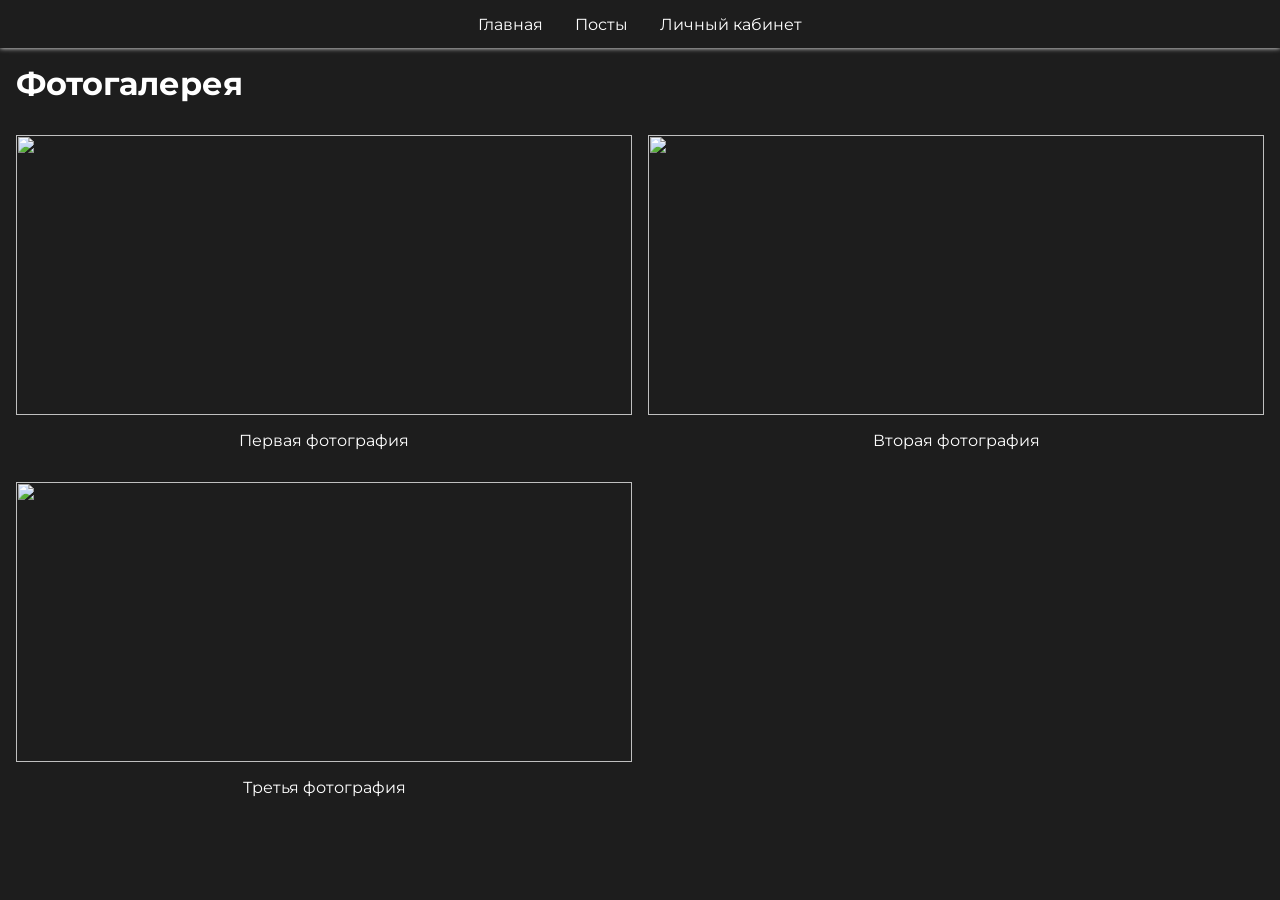
==== index.html @ 709eee47 "first publish" ====
<!doctype html>
<html lang="ru">
<head>
    <meta charset="UTF-8">
    <meta name="viewport"
          content="width=device-width, user-scalable=no, initial-scale=1.0">
    <title>Фотогалерея</title>
    <link rel="stylesheet" href="style.css">
</head>
<body>

<header>
    <a href="#">Главная</a>
    <a href="#">Посты</a>
    <a href="#">Личный кабинет</a>
</header>

<h1>Фотогалерея</h1>

<div id="grid">
    <div class="photo">
        <img src="../images/photo1.JPG" alt="">
        <p>Первая фотография</p>
    </div>

    <div class="photo">
        <img src="../images/photo2.JPG" alt="">
        <p>Вторая фотография</p>
    </div>

    <div class="photo">
        <img src="../images/photo3.JPG" alt="">
        <p>Третья фотография</p>
    </div>
</div>

<script src="script.js"></script>
</body>
</html>
---- style.css ----
@import url('https://fonts.googleapis.com/css2?family=Montserrat&display=swap');

body {
    margin: 0;
    color: #fff;
    font-family: 'Montserrat', sans-serif;
    background: #1d1d1d;
}

header {
    display: flex;
    height: 3rem;
    align-items: center;
    justify-content: center;
    box-shadow: 0 0 5px #fff;
    position: sticky;
    top: 0;
    background: #1d1d1d;
}

header a {
    margin: 0 1rem;
    color: #fff;
    text-decoration: none;
}

h1 {
    margin: 1rem;
}

#grid {
    display: grid;
    grid-template-columns: 1fr 1fr;
    gap: 1rem;
    padding: 1rem;
}

.photo {
    color: #fff;
    text-decoration: none;
    cursor: pointer;
    transition: transform .3s ease, box-shadow .3s ease;
}

.photo:hover {
    transform: scale(1.03);
    box-shadow: 0 0 10px rgba(255,255,255,.3);
}

.photo img {
    width: 100%;
    height: 280px;
    object-fit: cover;
    display: block;
}

.photo p {
    text-align: center;
}
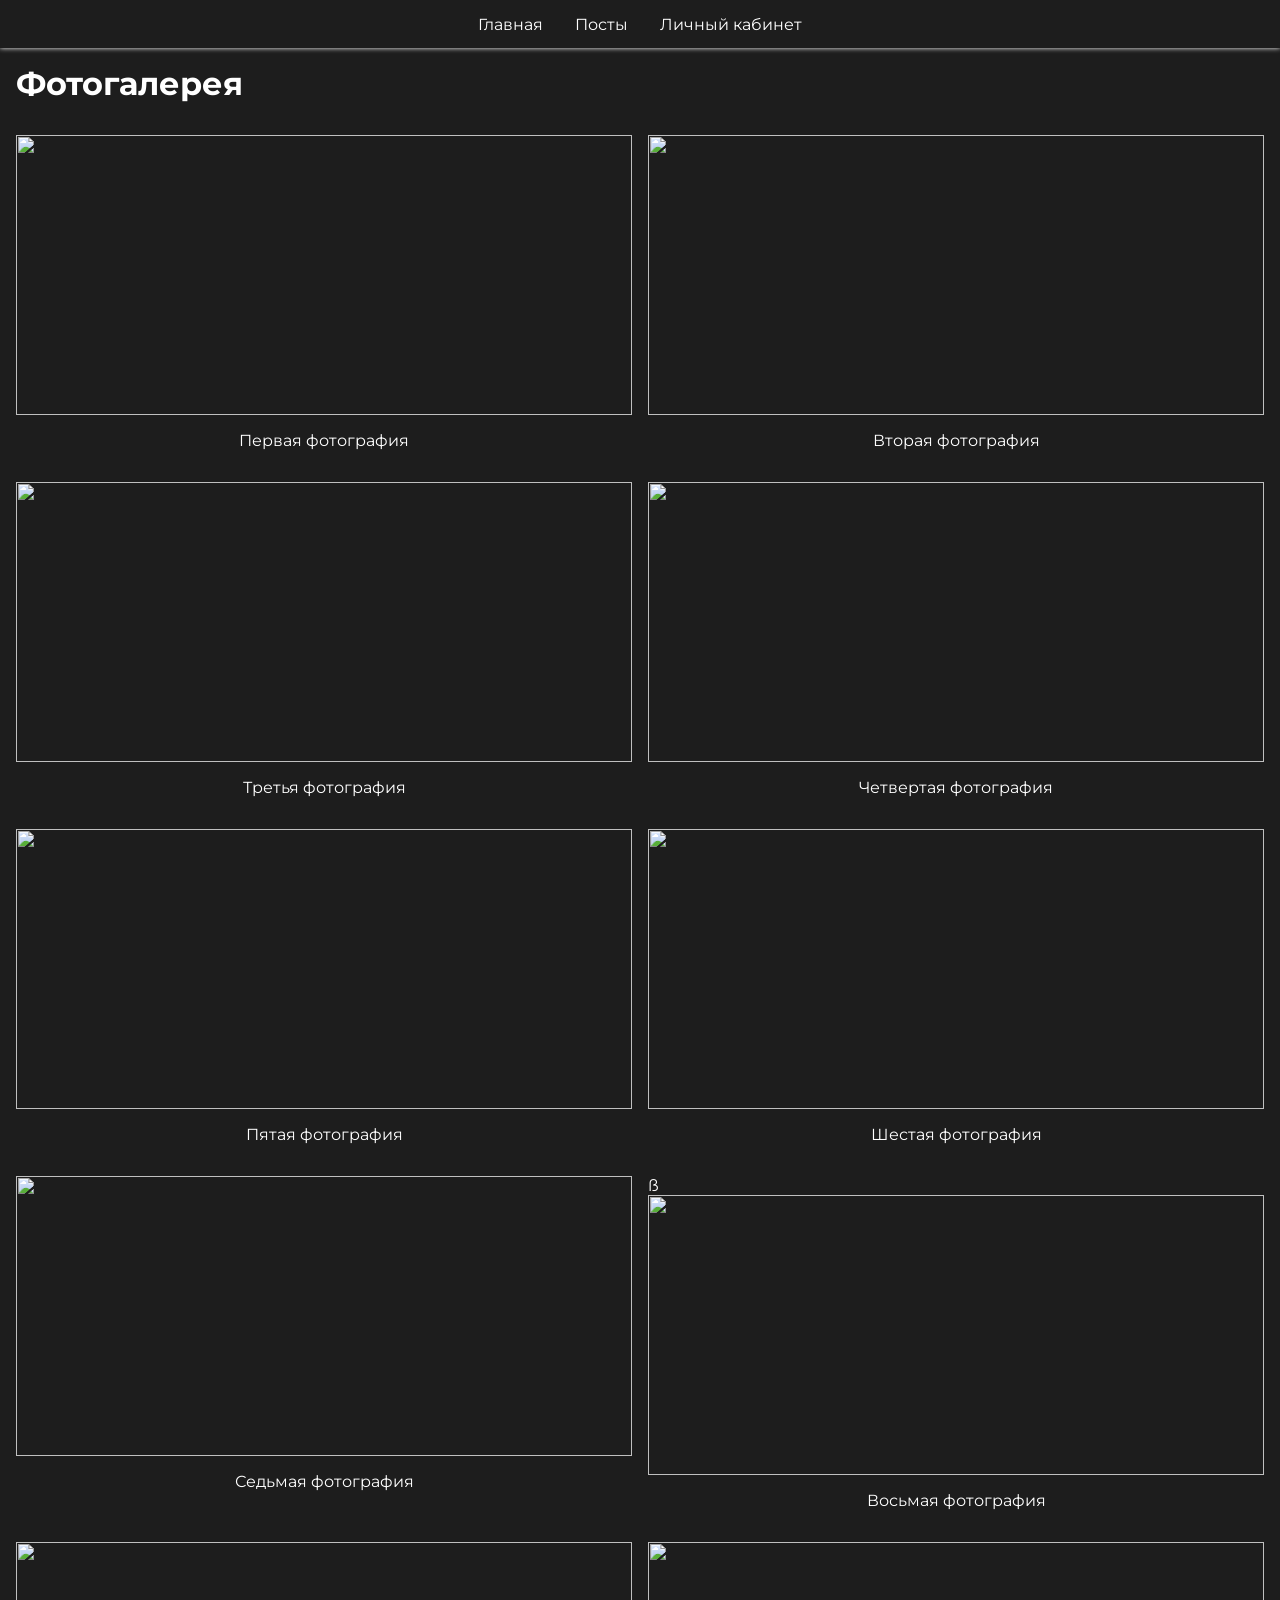
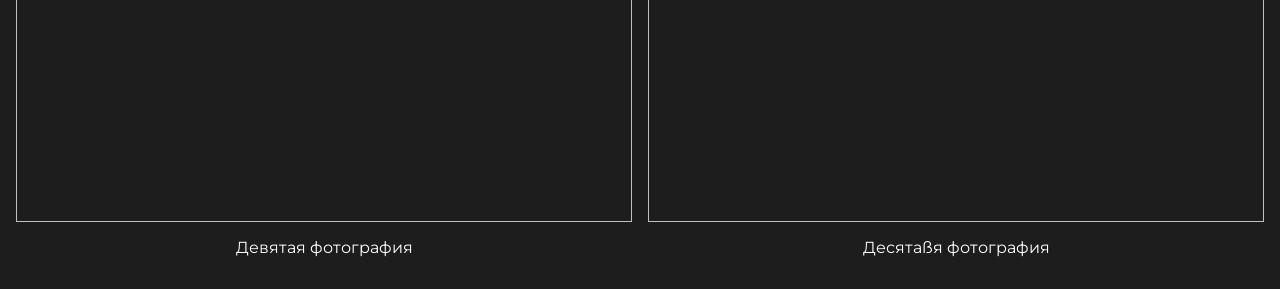
==== commit 4aa85882: "fix jpg paths" ====
--- a/index.html
+++ b/index.html
@@ -19,18 +19,53 @@
 
 <div id="grid">
     <div class="photo">
-        <img src="../images/photo1.JPG" alt="">
+        <img src="images/photo1.jpg" alt="">
         <p>Первая фотография</p>
     </div>
 
     <div class="photo">
-        <img src="../images/photo2.JPG" alt="">
+        <img src="images/photo2.jpg" alt="">
         <p>Вторая фотография</p>
     </div>
 
     <div class="photo">
-        <img src="../images/photo3.JPG" alt="">
+        <img src="images/photo3.jpg" alt="">
         <p>Третья фотография</p>
+    </div>
+
+    <div class="photo">
+        <img src="images/photo4.jpg" alt="">
+        <p>Четвертая фотография</p>
+    </div>
+
+    <div class="photo">
+        <img src="images/photo5.jpg" alt="">
+        <p>Пятая фотография</p>
+    </div>
+
+    <div class="photo">
+        <img src="images/photo6.jpg" alt="">
+        <p>Шестая фотография</p>
+    </div>
+
+    <div class="photo">
+        <img src="images/photo7.jpg" alt="">
+        <p>Седьмая фотография</p>
+    </div>
+
+    <div class="photo">ß
+        <img src="images/photo8.jpg" alt="">
+        <p>Восьмая фотография</p>
+    </div>
+
+    <div class="photo">
+        <img src="images/photo9.jpg" alt="">
+        <p>Девятая фотография</p>
+    </div>
+
+    <div class="photo">
+        <img src="images/photo10.jpg" alt="">
+        <p>Десятаßя фотография</p>
     </div>
 </div>
 
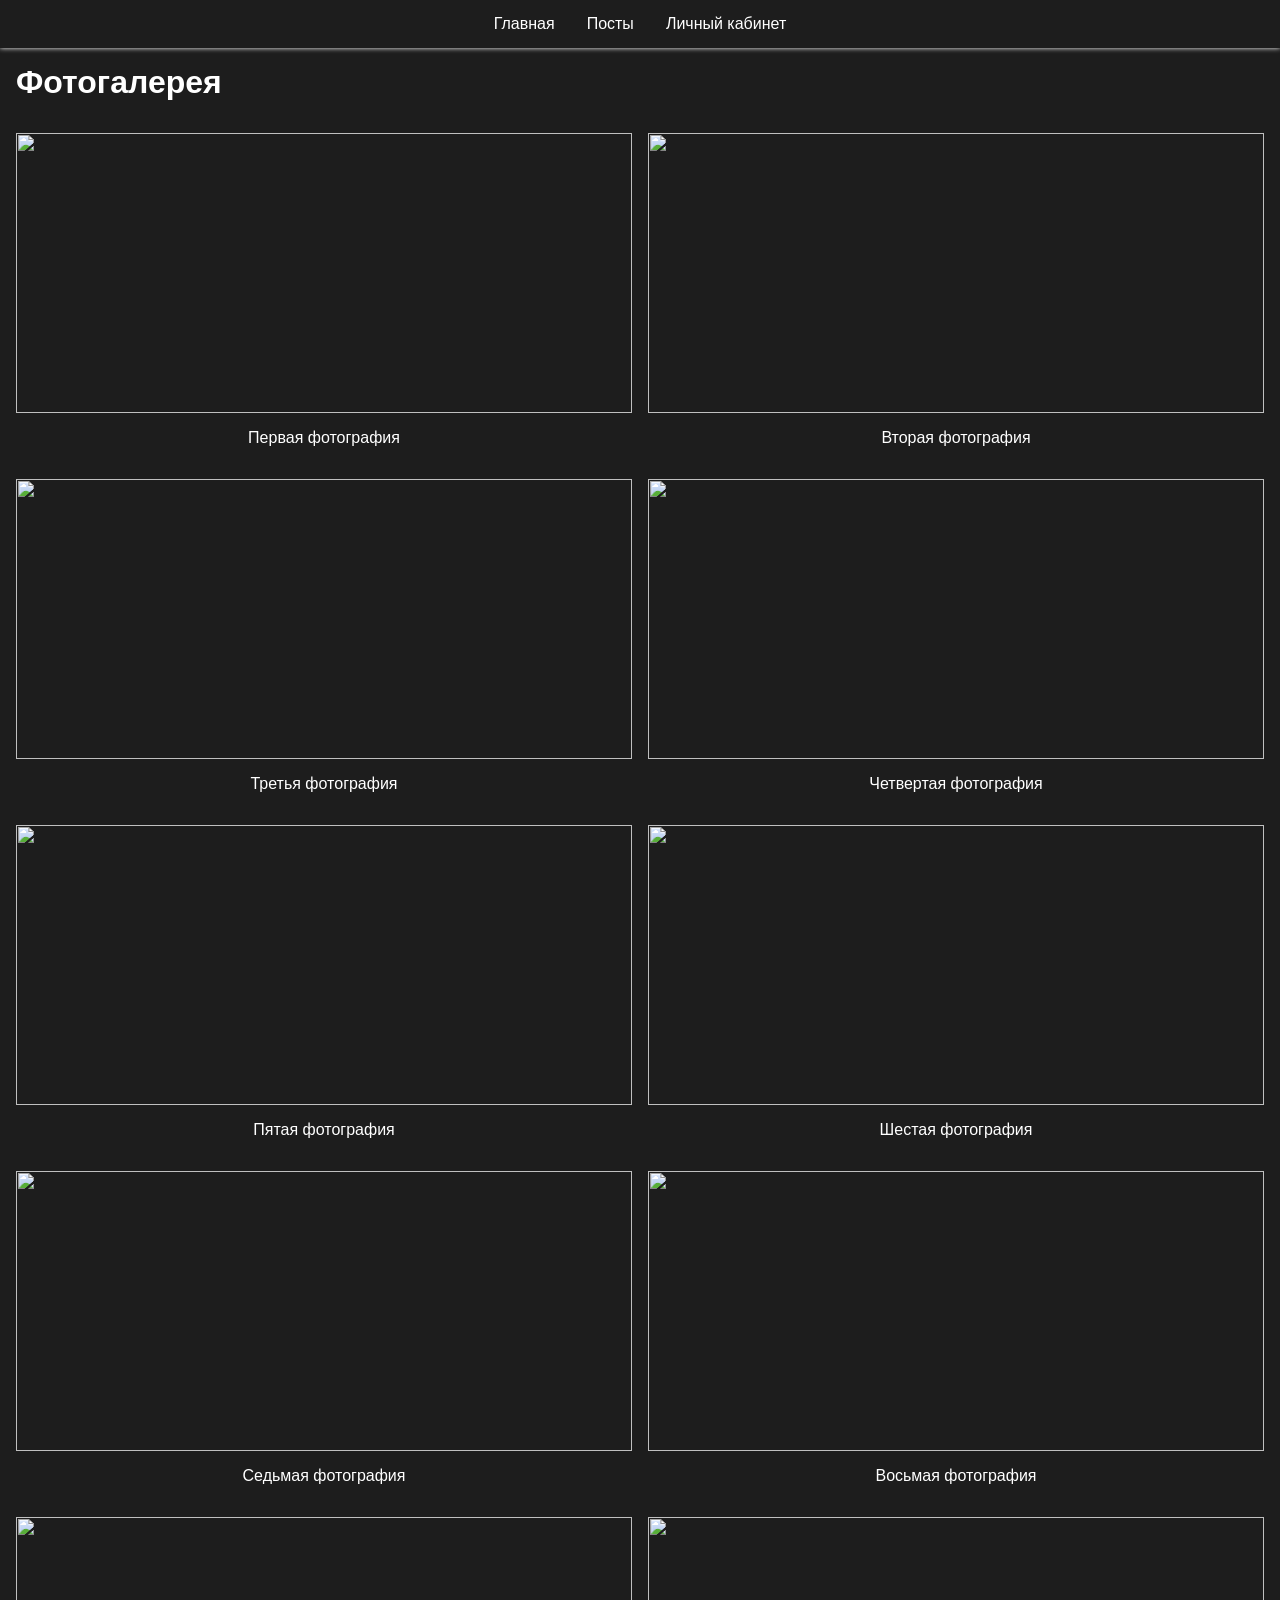
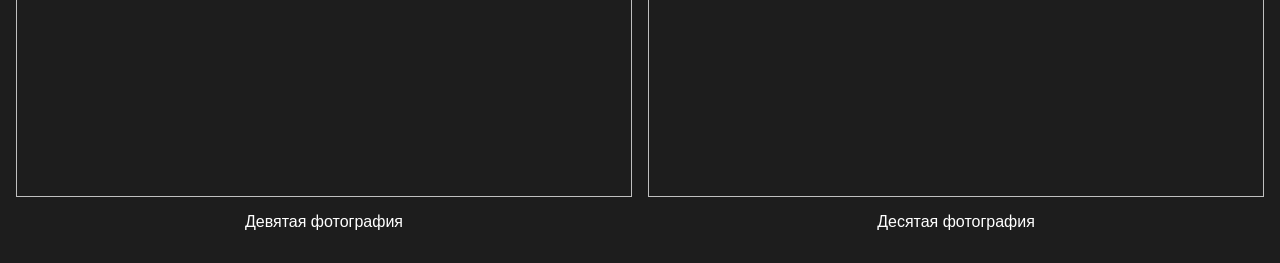
==== commit 5a38dd69: "update site" ====
--- a/index.html
+++ b/index.html
@@ -53,7 +53,7 @@
         <p>Седьмая фотография</p>
     </div>
 
-    <div class="photo">ß
+    <div class="photo">
         <img src="images/photo8.jpg" alt="">
         <p>Восьмая фотография</p>
     </div>
@@ -65,7 +65,7 @@
 
     <div class="photo">
         <img src="images/photo10.jpg" alt="">
-        <p>Десятаßя фотография</p>
+        <p>Десятая фотография</p>
     </div>
 </div>
 
--- a/style.css
+++ b/style.css
@@ -1,9 +1,7 @@
-@import url('https://fonts.googleapis.com/css2?family=Montserrat&display=swap');
-
 body {
     margin: 0;
     color: #fff;
-    font-family: 'Montserrat', sans-serif;
+    font-family: Arial, sans-serif;
     background: #1d1d1d;
 }
 
